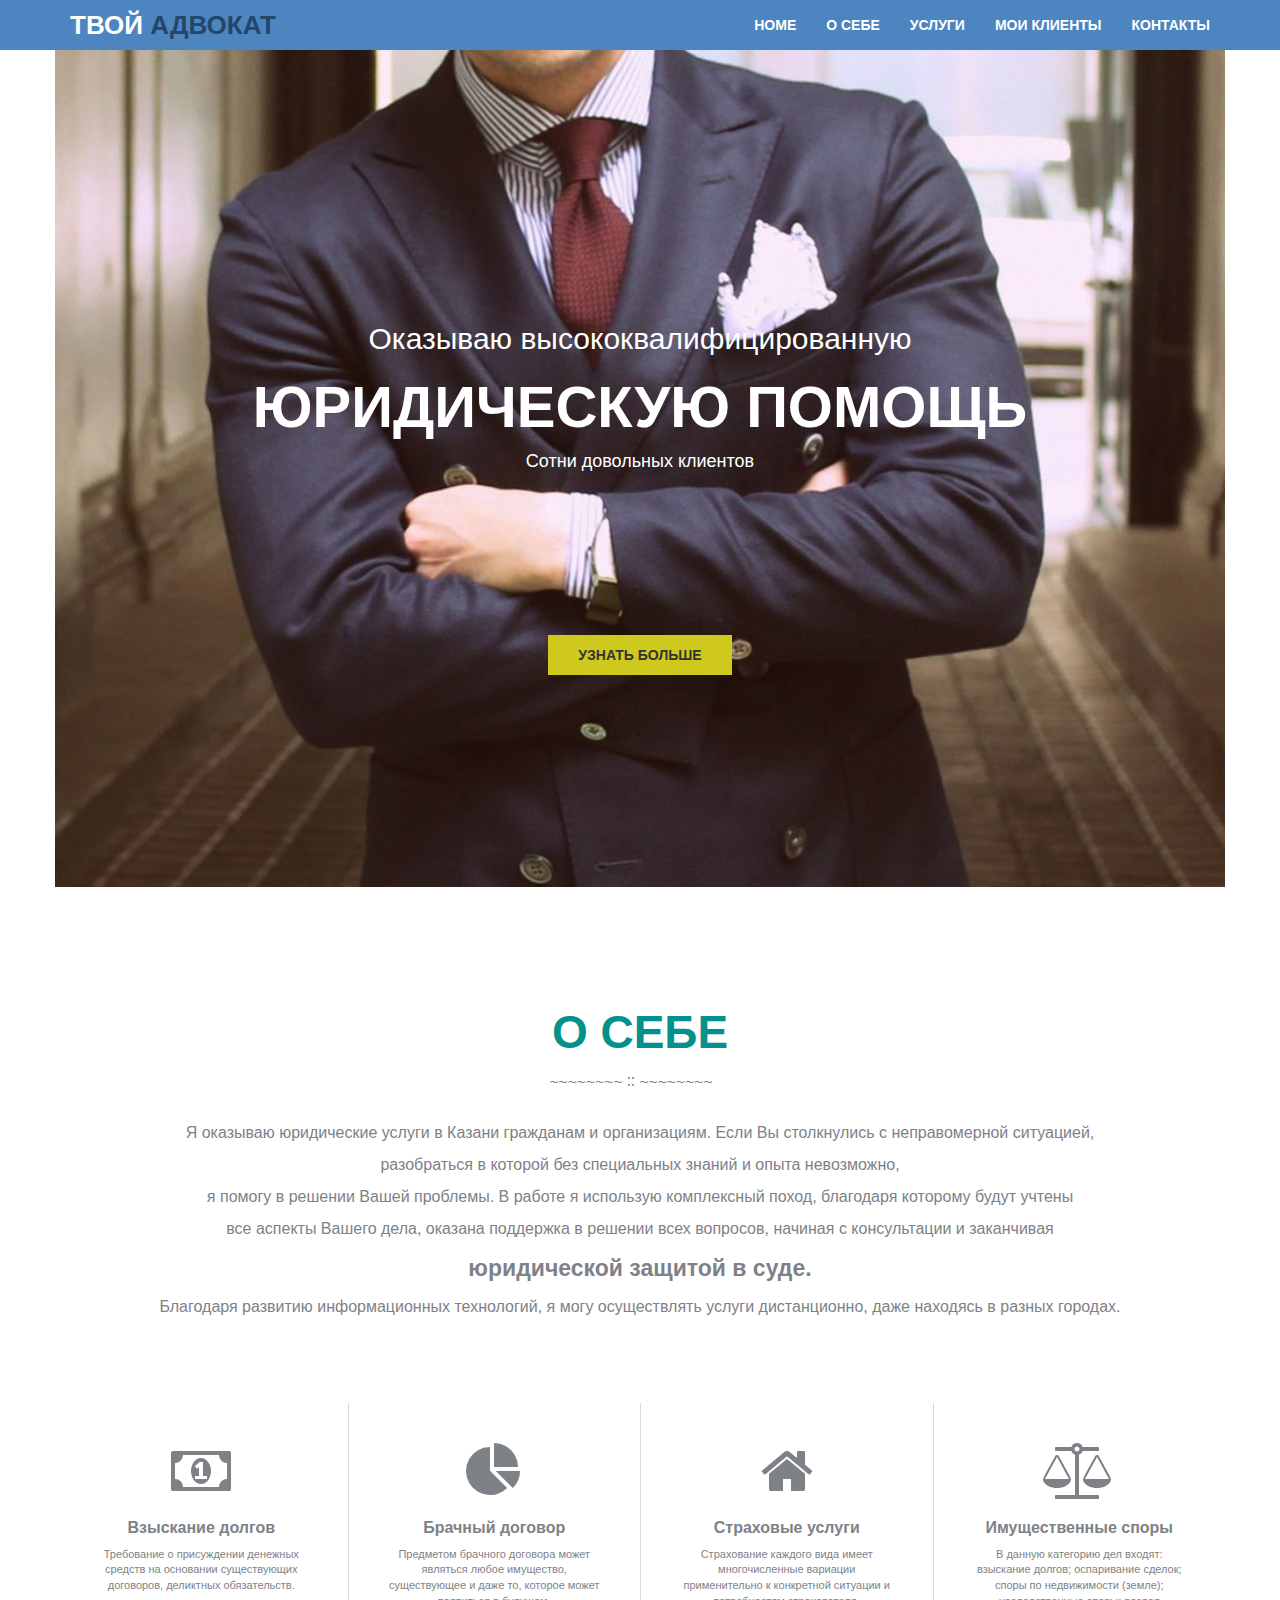
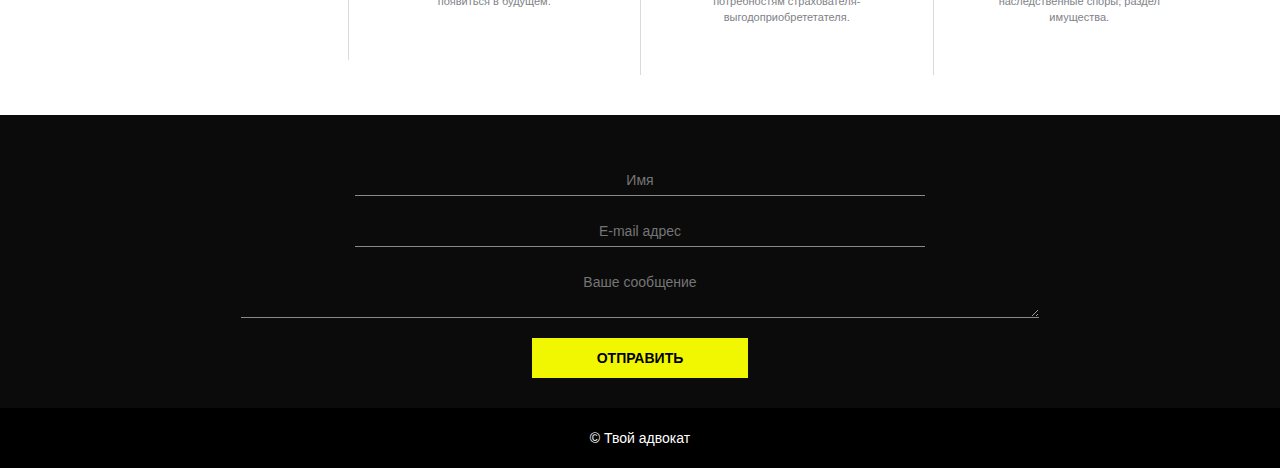
==== index.html @ 186bc12d "init" ====
<!DOCTYPE html>
<html lang="en">
<head>
<meta charset="utf-8">
<meta http-equiv="X-UA-Compatible" content="IE=edge">
<meta name="viewport" content="width=device-width, initial-scale=1">
<title>Bootstrap - Prebuilt Layout</title>

<!-- Bootstrap -->
<link href="css/bootstrap.css" rel="stylesheet">
<link rel="stylesheet" type="text/css" href="css/style.css">
<link rel="stylesheet" href="css/font-awesome.min.css">
<!-- HTML5 shim and Respond.js for IE8 support of HTML5 elements and media queries -->
<!-- WARNING: Respond.js doesn't work if you view the page via file:// -->
<!--[if lt IE 9]>
      <script src="https://oss.maxcdn.com/html5shiv/3.7.2/html5shiv.min.js"></script>
      <script src="https://oss.maxcdn.com/respond/1.4.2/respond.min.js"></script>
    <![endif]-->
    <link rel="shortcut icon" href="//d85wutc1n854v.cloudfront.net/live/imgs/favicon.ico">
</head>
<body style="padding-top: 50px">

<nav class="navbar navbar-default navbar-fixed-top">
  <div class="container">
    
    
    <div class="navbar-header">
      <button type="button" class="navbar-toggle collapsed" data-toggle="collapse" data-target="#topFixedNavbar1"><span class="sr-only">Toggle navigation</span><span class="icon-bar"></span><span class="icon-bar"></span><span class="icon-bar"></span></button>
     <a class="navbar-brand" href="#">ТВОЙ<span> АДВОКАТ</span></a></div>

    <div class="collapse navbar-collapse" id="topFixedNavbar1">
      <ul class="nav navbar-nav navbar-right top-menu">
        <li><a href="#">home</a></li>
 		<li><a href="#">О себе</a></li>
 		<li><a href="#">Услуги</a></li>
 		<li><a href="#">Мои клиенты</a></li>
 		<li><a href="#">Контакты</a></li>
      </ul>
    </div>
</div>
</nav>

<div class="container">
         <div class="row header">
              <div class="col-md-12 header-slogan">
                    <h2>Оказываю высококвалифицированную </h2>
                    <h1>Юридическую помощь </h1>
                    <p>Сотни довольных клиентов </p>
                    <img class="skobka" src="images/ico-skobka.png" width="108" height="25" alt=""/>
                    <button type="button" class="btn btn-default navbar-btn">УЗНАТЬ БОЛЬШЕ</button>
              </div>
         </div>
            
         <div class="row about">
				<div class="col-md-12">
    	         		<h2>О себе</h2>
                        <p>Я оказываю юридические услуги в Казани гражданам и организациям. Если Вы столкнулись с неправомерной ситуацией,<br> разобраться в которой без специальных знаний и опыта невозможно,<br> я помогу в решении Вашей проблемы.

В работе я использую комплексный поход, благодаря которому будут учтены<br> все аспекты Вашего дела, оказана поддержка в решении всех вопросов, начиная с консультации и заканчивая <br> <span> юридической защитой в суде. </span> <br>Благодаря развитию информационных технологий, я могу осуществлять услуги дистанционно, даже находясь в разных городах.</p>
            
                </div>
        </div>
      </div> 
      
        <section>
        	<div class="container">
                <div class="row">
                        <div class="col-md-3 col-sm-6 col-xs-12 about-block">
                 
                                <i class="fa fa-money fa-4x" aria-hidden="true"></i>

                                <h3>Взыскание долгов</h3>
                                <p>Требование о присуждении денежных средств на основании существующих договоров, деликтных обязательств.</p>
                      
                        </div>
                        <div class="col-md-3  col-sm-6 col-xs-12 about-block">
                        	
                                <i class="fa fa-pie-chart fa-4x" aria-hidden="true"></i>

                                <h3>Брачный договор</h3>
                                <p>Предметом брачного договора может являться любое имущество, существующее и даже то, которое может появиться в будущем. </p>
                        
                        </div>
                       
                        <div class="col-md-3  col-sm-6 col-xs-12 about-block">
                        	
                               <i class="fa fa-home fa-4x" aria-hidden="true"></i>

                                <h3>Страховые услуги</h3>
                                <p>Страхование каждого вида имеет многочисленные вариации применительно к конкретной ситуации и потребностям страхователя- выгодоприобрететателя.</p>
                         
                        </div>
                        <div class="col-md-3  col-sm-6 col-xs-12 about-block">
                        
                                <i class="fa fa-balance-scale fa-4x" aria-hidden="true"></i>
                                <h3>Имущественные споры</h3>
                                <p>В данную категорию дел входят:

    взыскание долгов;
    оспаривание сделок;
    споры по недвижимости (земле);
    наследственные споры;
    раздел имущества.
  
</p>
                     
                        </div>                                
                 </div>
             </div>
          </section>    
          
         
         <!-- <div class="row service">
           <div class="container">
              <div class="col-md-6 ">
                    <div class="service-wrap">
                            <h2>services</h2>
                            <p>Lorem ipsum dolor sit amet, consectetur adipisicing elit, sed do 
                            tempor incididunt ut labore et dolore magna aliqua.</p>
                            <div class="row">
                                <div class="col-md-6 col-sm-6 col-xs-6 service-block">
                                    <img src="images/ico-globus.png" width="28" height="33" alt=""/>
                                    <h3>Title goes here</h3>
                                    <p>onsectetur adipisicing elit, sedo eiusmod tempor incidi
                                    et dolorerserss eerhfre mag.</p>
                                </div>
                                <div class="col-md-6 col-sm-6 col-xs-6 service-block">
                                    <img src="images/ico-lupa.png" width="32" height="32" alt=""/>
                                    <h3>Title goes here</h3>
                                    <p>onsectetur adipisicing elit, sedo eiusmod tempor incidi
                                    et dolorerserss eerhfre mag.</p>
                                </div>
                                </div>
                             <div class="row">
                                <div class="col-md-6 col-sm-6 col-xs-6 service-block">
                                    <img src="images/ico-timer.png" width="32" height="33" alt=""/>
                                    <h3>Title goes here</h3>
                                    <p>onsectetur adipisicing elit, sedo eiusmod tempor incidi
                                    et dolorerserss eerhfre mag.</p>
                                </div>
                                <div class="col-md-6 col-sm-6 col-xs-6 service-block">
                                    <img src="images/ico-graphic.png" width="32" height="32" alt=""/>
                                    <h3>Title goes here</h3>
                                    <p>onsectetur adipisicing elit, sedo eiusmod tempor incidi
                                    et dolorerserss eerhfre mag.</p>
                                </div>
                       </div>           
                     </div>
                </div>          
                        <div class="col-md-6" >
                            <img src="images/bg-services.jpg" alt="" class="img-responsive" style="background-size:cover;"/>
                        </div>
                 </div>
          
         </div> -->
         
         
         <!-- <div class="container">
         <div class="row">
           <div class="col-md-12 mywork">
              <h2>MY WORK</h2>
                <p>Lorem ipsum dolor sit amet, consectetur adipisicing elit, sed do 
                tempor incididunt ut labore et dolore magna aliqua.</p>
                <div class="row">
                  <div class="col-md-3 mywork-block col-sm-6 ">
                       <img src="images/gal-1.jpg" width="321" height="239" alt=""/>
                    </div>
                  <div class="col-md-3 mywork-block col-sm-6 ">
                       <img src="images/gal-2.jpg" width="321" height="239" alt=""/>
                    </div>
                    <div class="col-md-3 mywork-block col-sm-6 ">
                      <img src="images/gal-3.jpg" width="321" height="239" alt=""/>
                      </div>                            
                  <div class="col-md-3 mywork-block col-sm-6 ">
                       <img src="images/gal-4.jpg" width="321" height="239" alt=""/>
                    </div>
                  </div>
                <div class="row">
                  <div class="col-md-3 mywork-block col-sm-6 ">
                       <img src="images/gal-5.jpg" width="321" height="239" alt=""/>
                    </div>
                  <div class="col-md-3 mywork-block col-sm-6 ">
                       <img src="images/gal-6.jpg" width="321" height="239" alt=""/>
                    </div>
                    <div class="col-md-3 mywork-block col-sm-6 ">
                      <img src="images/gal-7.jpg" width="321" height="239" alt=""/>
                      </div>                            
                  <div class="col-md-3 mywork-block col-sm-6 ">
                       <img src="images/gal-8.jpg" width="321" height="239" alt=""/>
                    </div>
                  </div>
            </div>
                 </div>  
         <div class="row">
           <div class="col-md-12 contact">
              <h2>contact me</h2>
                <p>Lorem ipsum dolor sit amet, consectetur adipisicing elit, sed do 
                tempor incididunt ut labore et dolore magna aliqua.</p>
            </div>
                 </div>  
           </div> -->
  
           <div class="row">
         	<div class="col-md-12 mail">
            <div class="container">
           	  <div>
            	 	<form class="form-control1">
                        <input type="text" class="form-name" placeholder="Имя">
                        <input type="text" class="form-name" placeholder="E-mail адрес">
                        <textarea placeholder="Ваше сообщение" rows="2"></textarea>
                        <input type="submit" value="Отправить">
                  	</form>
          	  </div>
            </div>    
            </div>
       	 </div>  
         <div class="row">
         	<div class="footer">
            	<div class="container">
                	 <p>&copy; Твой адвокат</p>
                </div>
            </div>
         </div>


<script src="js/jquery-1.11.2.min.js" type="text/javascript"></script>
<script src="js/bootstrap.js" type="text/javascript"></script>
</body>
</html>
---- css/style.css ----
/* CSS Document */

body {
	color: #7e8287;
}
.navbar-default .navbar-brand {
	color: white;
}
a.navbar-brand {
	text-transform: uppercase;
	font-size: 26px;
	font-weight: bolder;
}
a.navbar-brand span {
	color: #23466a;
}

.navbar-default .navbar-nav > li > a {
	text-transform: uppercase;
	color: white;
	font-weight: bold;
}
.navbar {
	background-color: #4c85bf;
	margin-bottom: 0;
}
.navbar-default .navbar-toggle .icon-bar {
	background-color: #fff;
}
.navbar-default {
	border: none;
}
.header-slogan {
	background: white url(../images/main.jpg) center center no-repeat;
	background-size: cover;
	text-align: center;
	color: white;
	padding: 212px 0;
}
.header-slogan h1 {
	font-size: 58px;
	text-transform: uppercase;
	font-weight: bolder;
}
.header-slogan h2 {
	font-size: 30px;
	padding-top: 40px;
}
.header-slogan p {
	font-size: 18px;
}
.header-slogan button {
	border-radius: 0;
	background-color: #cfc91d;
	border: none;
	padding: 10px 30px;
	font-weight: bold;
	display: block;
	margin: 0 auto;
}
.header img.skobka {
	margin: 50px 0;
	padding-top: 50px;
	
}
/* ABOUT ME */

.about {
	text-align: center;
	line-height: 2;
	padding: 0 20px;
	margin: 100px 0 30px;
}
.about-block {
	box-sizing: border-box;
	text-align: center;
	border-left: 1px solid #d9dbdb;
	padding: 40px;
	margin: 40px 0;
}
.about-block:first-child {
	border-left: none;
}
.about h2, .service h2, .mywork h2, .contact h2 {
	text-transform: uppercase;
	color: #02918c;
	font-size: 46px;
	font-weight: bold;
}
.about-block h3 {
	font-size: 16px;
	font-weight: bold;
}
.about-block p {
	font-size: 11px;
}
.about h2:after, .service h2:after, .mywork h2:after, .contact h2:after {
	content: "";
	background-image: url(../images/ico-line.png);
	background-repeat: no-repeat;
	height: 20px;
	width: 180px;
	display: block;
	margin: 20px auto;
}
.about p span {
	font-weight: bold;
	font-size: 23px;
}
.about p {
	font-size: 16px;
}
.content1 {
	display: block;
	text-align: center;
	overflow: hidden;
	padding: 15px;
	margin-bottom: 5px;
}
/* SERVICES*/

.service-wrap {
	padding: 30px 0 0;
}
.service-block {
	margin: 20px 0;
	font-size: 12px;
}
.service {
	background-color: #f0f0e8;
}
.service h2:after {
	margin: 20px 0;
}
.service h3 {
	font-size: 14px;
	font-weight: bold;
}
.service-pictures {
	background: white url(../images/bg-services.jpg) center center no-repeat;
	overflow: hidden;
}
/* My WORK */

.mywork, .contact {
	text-align: center;
	padding: 30px 10px;
}
/* MAIL */

.mail {
	background-color: #0b0b0b;
	padding: 30px 20px;
}
.form-control1 input[type="text"], .form-control1 textarea {
	text-align: center;
	background-color: #0b0b0b;
	color: white;
	border: none;
	border-bottom: 1px solid #898989;
	display: block;
	margin: 20px auto;
	padding: 5px;
}
/* FOOTER */

form {
    text-align: center;
}

.form-control1 textarea {
	width: 70%;
}
.form-control1 .form-name {
	width: 50%;
}
.form-control1 input[type="submit"] {
	background-color: #F0F700;
	border: none;
	color: black;
	margin: 0 auto;
	padding: 10px 65px;
	text-align: center;
	text-transform: uppercase;
	font-weight: bold;
}
.footer {
	background-color: black;
	color: white;
	text-align: center;
	padding: 20px 0 10px;
}


@media (max-width: 470px) {
	.header-slogan { padding: 20px 0; }
	.header-slogan h2 { font-size: 20px}	
	.header-slogan h1 { font-size: 30px}	
	.header-slogan p { font-size: 12px}		
	.header img.skobka {margin: 20px 0;}
	
	.about {margin: 20px 0 10px;}
	.about h2, .service h2, .mywork h2, .contact h2 { font-size:24px;}
	.about-block  {margin: 5px 0; padding: 5px 10px;}
} 

@media (max-width: 770px) {
	.header-slogan { padding: 20px 0; }
	.header-slogan h2 { font-size: 20px}	
	.header-slogan h1 { font-size: 30px}	
	.header-slogan p { font-size: 12px}		
	.header img.skobka {margin: 20px 0;}
	
	.about {margin: 20px 0 10px;}
	.about h2, .service h2, .mywork h2, .contact h2 { font-size:24px;}
	.about-block  {margin: 5px 0; padding: 5px 10px;}
} 

@media (max-width: 1200px) {
	.service-wrap {padding: 10px 0 0;}
	.service-block {margin: 5px 0;}
}
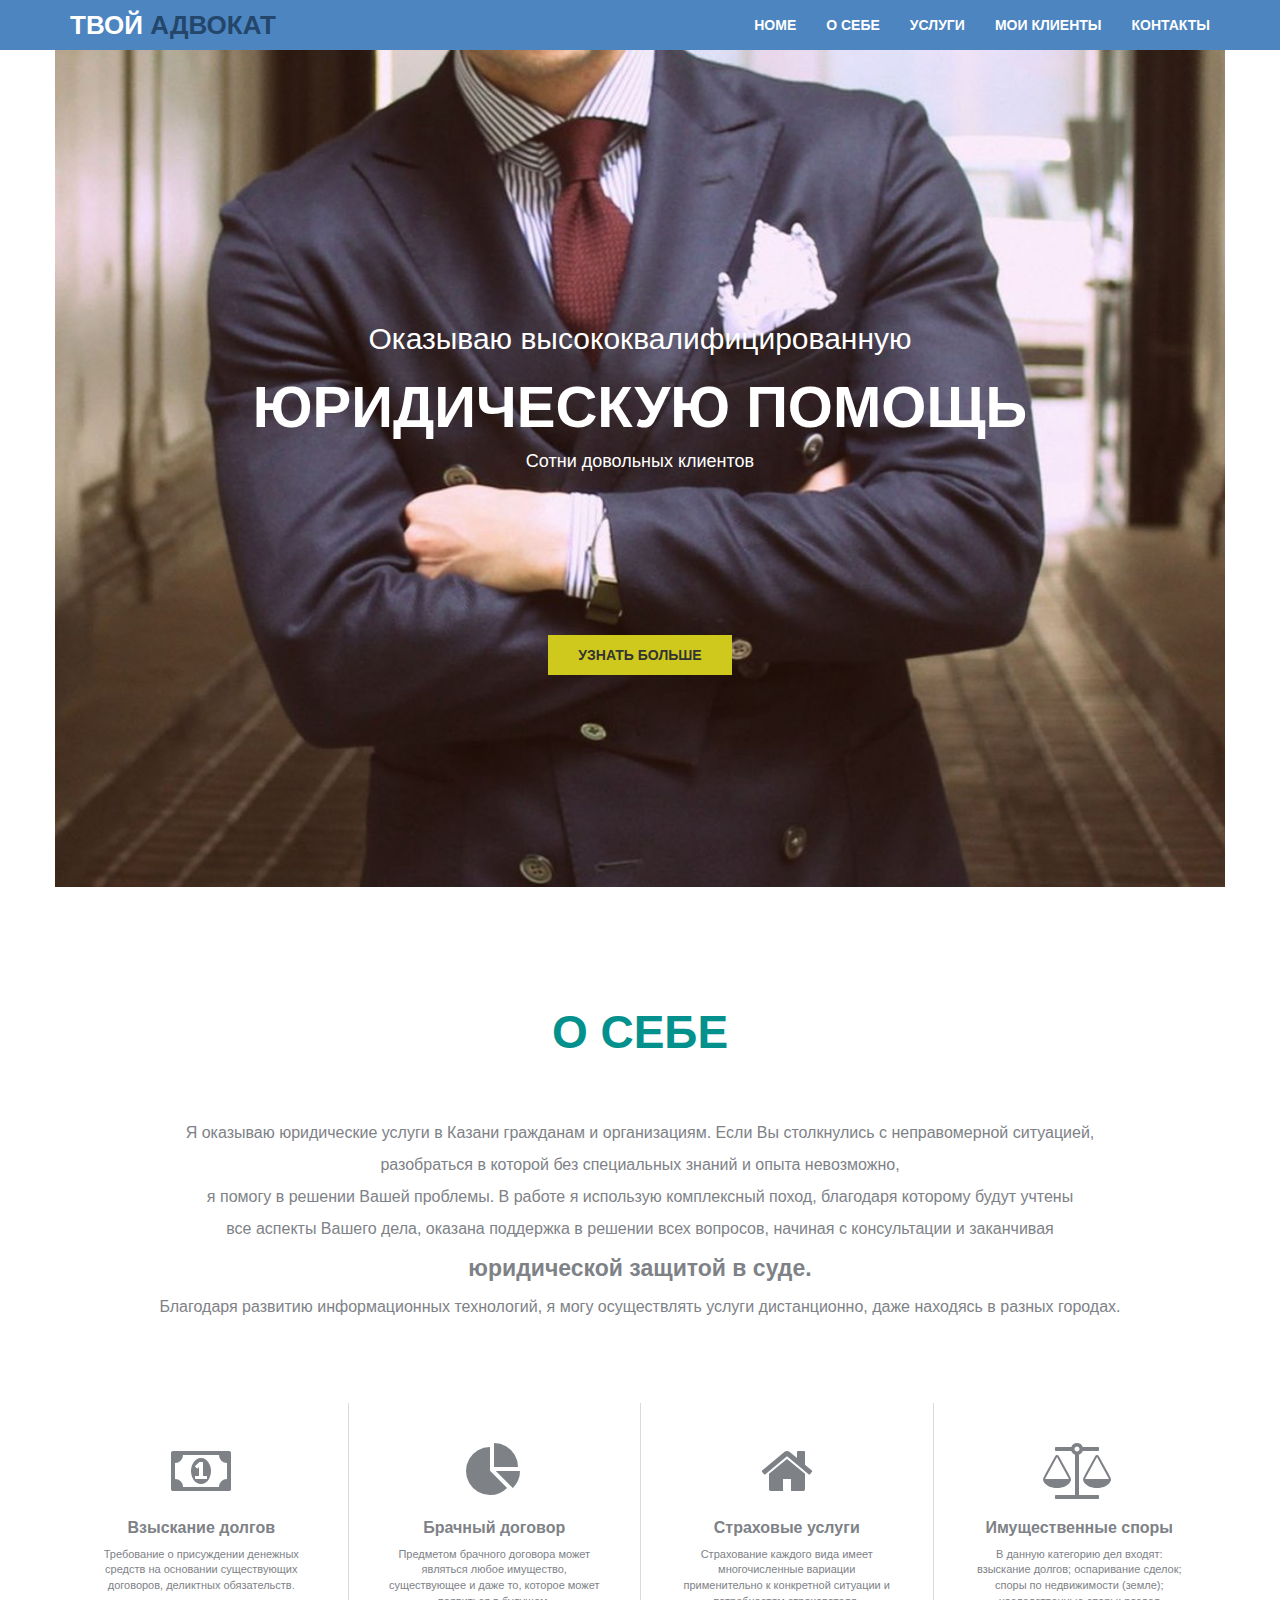
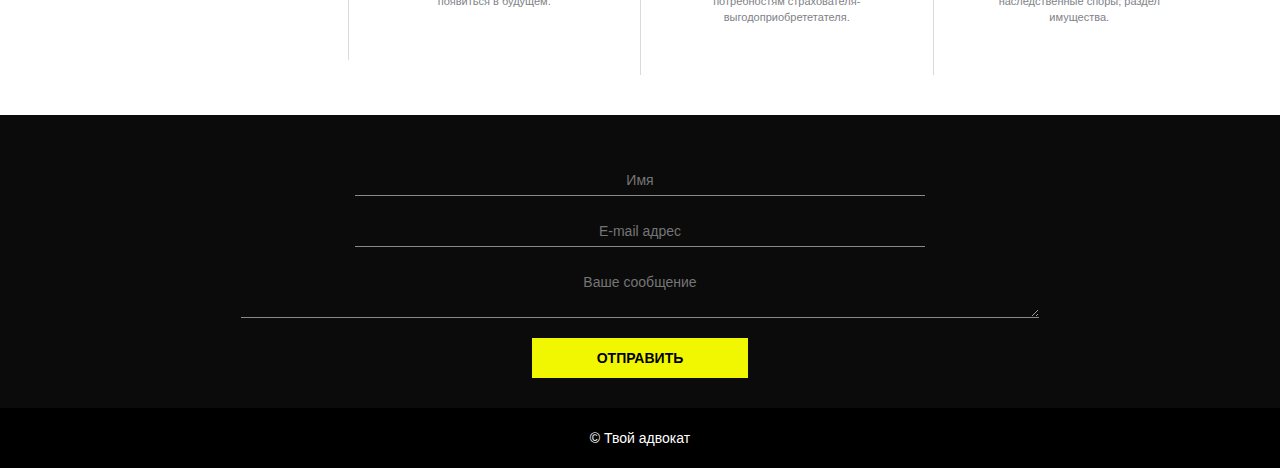
==== commit dd778586: "commit at new branch" ====
--- a/index.html
+++ b/index.html
@@ -10,12 +10,7 @@
 <link href="css/bootstrap.css" rel="stylesheet">
 <link rel="stylesheet" type="text/css" href="css/style.css">
 <link rel="stylesheet" href="css/font-awesome.min.css">
-<!-- HTML5 shim and Respond.js for IE8 support of HTML5 elements and media queries -->
-<!-- WARNING: Respond.js doesn't work if you view the page via file:// -->
-<!--[if lt IE 9]>
-      <script src="https://oss.maxcdn.com/html5shiv/3.7.2/html5shiv.min.js"></script>
-      <script src="https://oss.maxcdn.com/respond/1.4.2/respond.min.js"></script>
-    <![endif]-->
+
     <link rel="shortcut icon" href="//d85wutc1n854v.cloudfront.net/live/imgs/favicon.ico">
 </head>
 <body style="padding-top: 50px">
@@ -95,111 +90,20 @@
                                 <i class="fa fa-balance-scale fa-4x" aria-hidden="true"></i>
                                 <h3>Имущественные споры</h3>
                                 <p>В данную категорию дел входят:
+ 
+                                  взыскание долгов;
+                                  оспаривание сделок;
+                                  споры по недвижимости (земле);
+                                  наследственные споры;
+                                  раздел имущества.
 
-    взыскание долгов;
-    оспаривание сделок;
-    споры по недвижимости (земле);
-    наследственные споры;
-    раздел имущества.
-  
-</p>
+                                  </p>
                      
                         </div>                                
                  </div>
              </div>
           </section>    
-          
-         
-         <!-- <div class="row service">
-           <div class="container">
-              <div class="col-md-6 ">
-                    <div class="service-wrap">
-                            <h2>services</h2>
-                            <p>Lorem ipsum dolor sit amet, consectetur adipisicing elit, sed do 
-                            tempor incididunt ut labore et dolore magna aliqua.</p>
-                            <div class="row">
-                                <div class="col-md-6 col-sm-6 col-xs-6 service-block">
-                                    <img src="images/ico-globus.png" width="28" height="33" alt=""/>
-                                    <h3>Title goes here</h3>
-                                    <p>onsectetur adipisicing elit, sedo eiusmod tempor incidi
-                                    et dolorerserss eerhfre mag.</p>
-                                </div>
-                                <div class="col-md-6 col-sm-6 col-xs-6 service-block">
-                                    <img src="images/ico-lupa.png" width="32" height="32" alt=""/>
-                                    <h3>Title goes here</h3>
-                                    <p>onsectetur adipisicing elit, sedo eiusmod tempor incidi
-                                    et dolorerserss eerhfre mag.</p>
-                                </div>
-                                </div>
-                             <div class="row">
-                                <div class="col-md-6 col-sm-6 col-xs-6 service-block">
-                                    <img src="images/ico-timer.png" width="32" height="33" alt=""/>
-                                    <h3>Title goes here</h3>
-                                    <p>onsectetur adipisicing elit, sedo eiusmod tempor incidi
-                                    et dolorerserss eerhfre mag.</p>
-                                </div>
-                                <div class="col-md-6 col-sm-6 col-xs-6 service-block">
-                                    <img src="images/ico-graphic.png" width="32" height="32" alt=""/>
-                                    <h3>Title goes here</h3>
-                                    <p>onsectetur adipisicing elit, sedo eiusmod tempor incidi
-                                    et dolorerserss eerhfre mag.</p>
-                                </div>
-                       </div>           
-                     </div>
-                </div>          
-                        <div class="col-md-6" >
-                            <img src="images/bg-services.jpg" alt="" class="img-responsive" style="background-size:cover;"/>
-                        </div>
-                 </div>
-          
-         </div> -->
-         
-         
-         <!-- <div class="container">
-         <div class="row">
-           <div class="col-md-12 mywork">
-              <h2>MY WORK</h2>
-                <p>Lorem ipsum dolor sit amet, consectetur adipisicing elit, sed do 
-                tempor incididunt ut labore et dolore magna aliqua.</p>
-                <div class="row">
-                  <div class="col-md-3 mywork-block col-sm-6 ">
-                       <img src="images/gal-1.jpg" width="321" height="239" alt=""/>
-                    </div>
-                  <div class="col-md-3 mywork-block col-sm-6 ">
-                       <img src="images/gal-2.jpg" width="321" height="239" alt=""/>
-                    </div>
-                    <div class="col-md-3 mywork-block col-sm-6 ">
-                      <img src="images/gal-3.jpg" width="321" height="239" alt=""/>
-                      </div>                            
-                  <div class="col-md-3 mywork-block col-sm-6 ">
-                       <img src="images/gal-4.jpg" width="321" height="239" alt=""/>
-                    </div>
-                  </div>
-                <div class="row">
-                  <div class="col-md-3 mywork-block col-sm-6 ">
-                       <img src="images/gal-5.jpg" width="321" height="239" alt=""/>
-                    </div>
-                  <div class="col-md-3 mywork-block col-sm-6 ">
-                       <img src="images/gal-6.jpg" width="321" height="239" alt=""/>
-                    </div>
-                    <div class="col-md-3 mywork-block col-sm-6 ">
-                      <img src="images/gal-7.jpg" width="321" height="239" alt=""/>
-                      </div>                            
-                  <div class="col-md-3 mywork-block col-sm-6 ">
-                       <img src="images/gal-8.jpg" width="321" height="239" alt=""/>
-                    </div>
-                  </div>
-            </div>
-                 </div>  
-         <div class="row">
-           <div class="col-md-12 contact">
-              <h2>contact me</h2>
-                <p>Lorem ipsum dolor sit amet, consectetur adipisicing elit, sed do 
-                tempor incididunt ut labore et dolore magna aliqua.</p>
-            </div>
-                 </div>  
-           </div> -->
-  
+            
            <div class="row">
          	<div class="col-md-12 mail">
             <div class="container">
--- a/css/style.css
+++ b/css/style.css
@@ -1,5 +1,3 @@
-/* CSS Document */
-
 body {
 	color: #7e8287;
 }
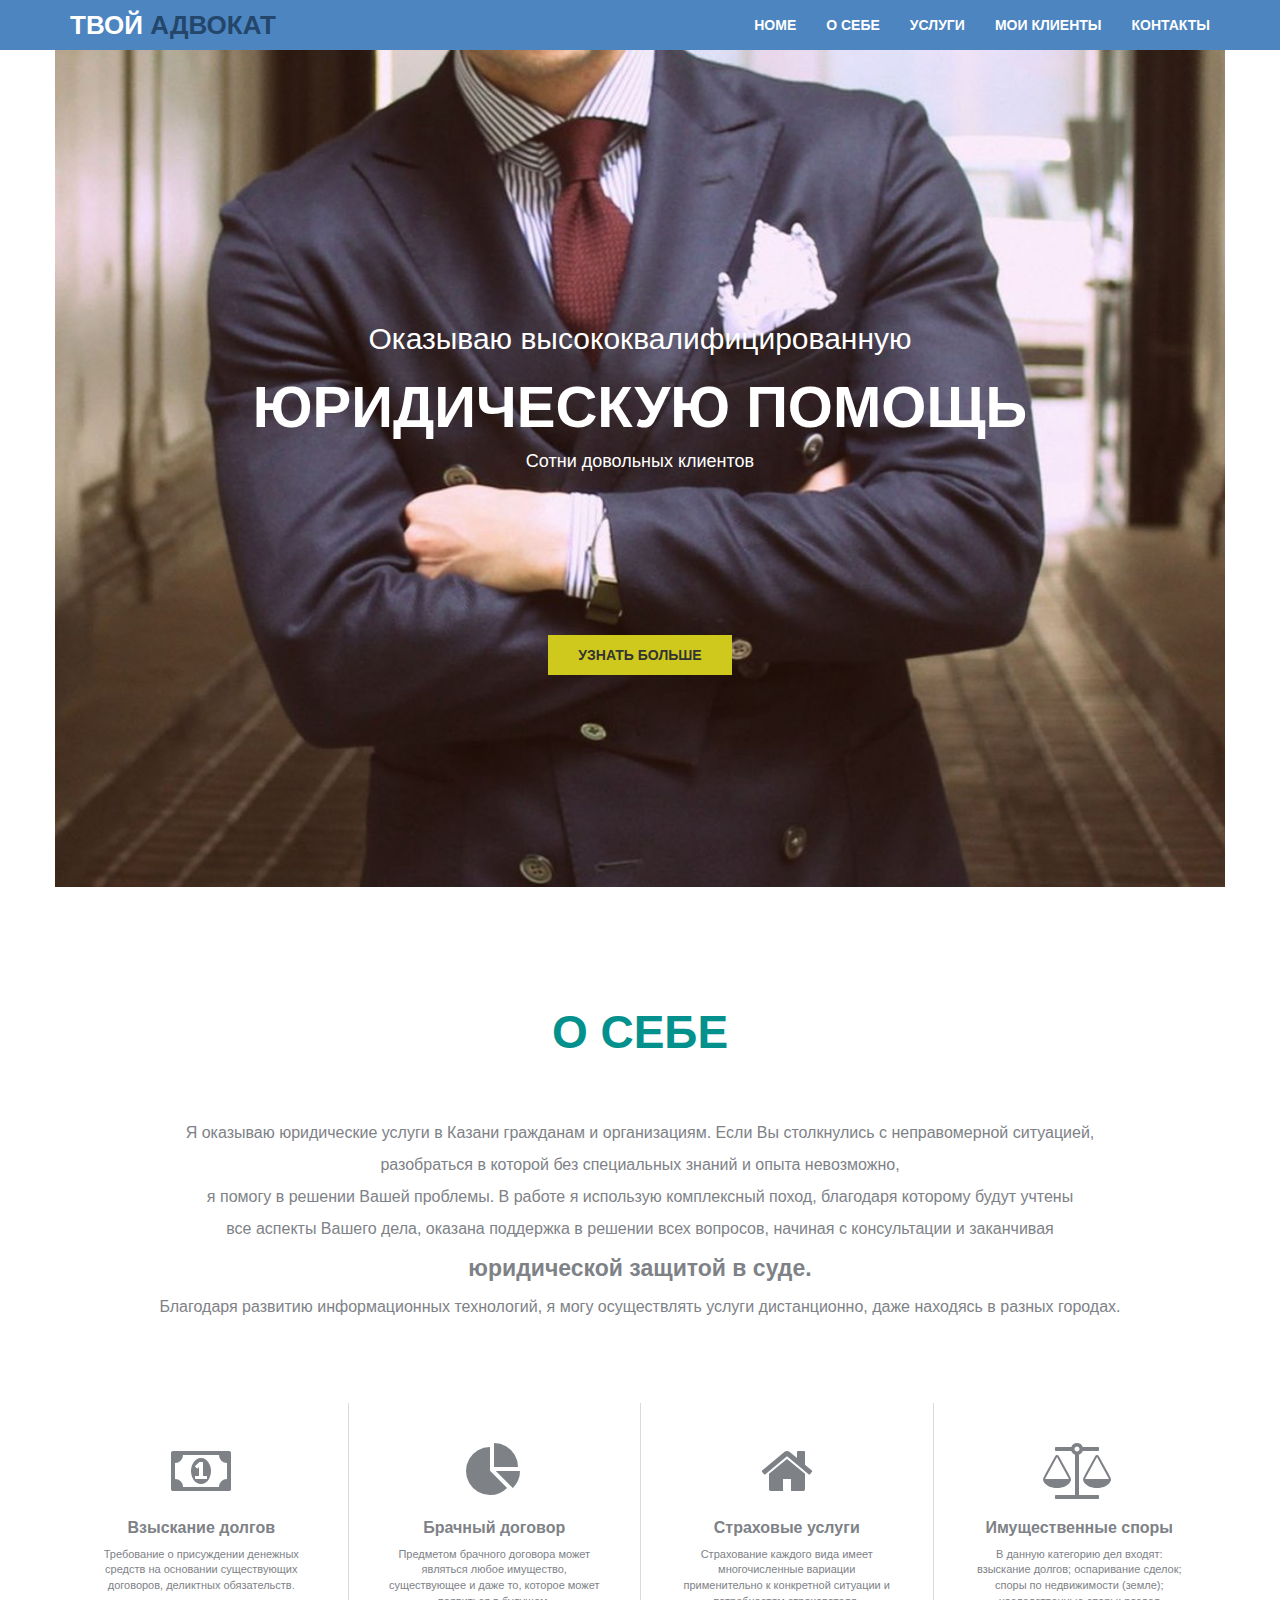
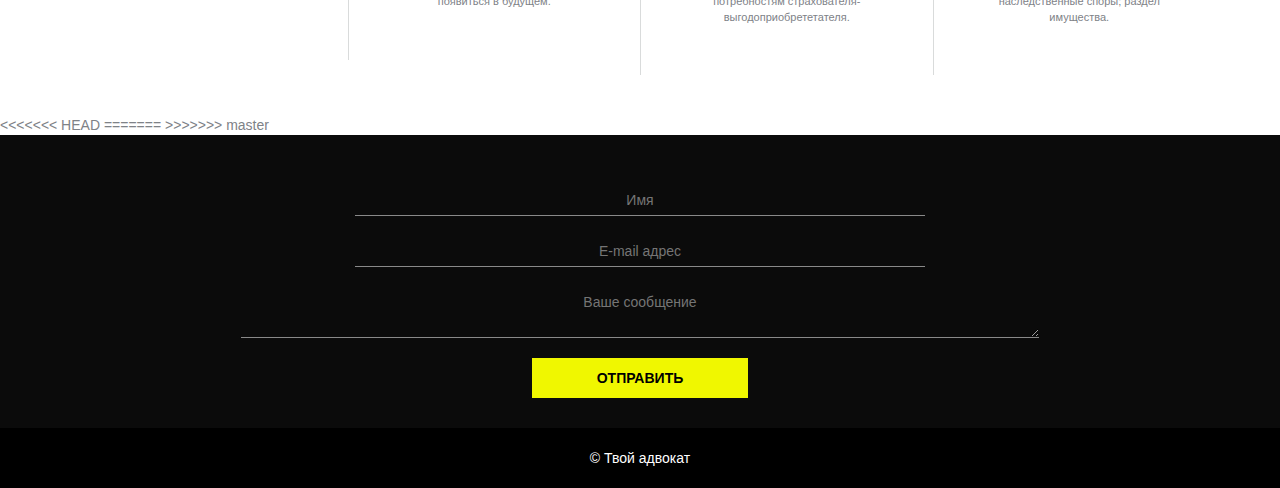
==== commit a7972fe0: "merge" ====
--- a/index.html
+++ b/index.html
@@ -103,7 +103,14 @@
                  </div>
              </div>
           </section>    
+<<<<<<< HEAD
             
+=======
+          
+         
+        
+  
+>>>>>>> master
            <div class="row">
          	<div class="col-md-12 mail">
             <div class="container">
@@ -131,3 +138,4 @@
 <script src="js/bootstrap.js" type="text/javascript"></script>
 </body>
 </html>
+<!-- that`s master branch -->